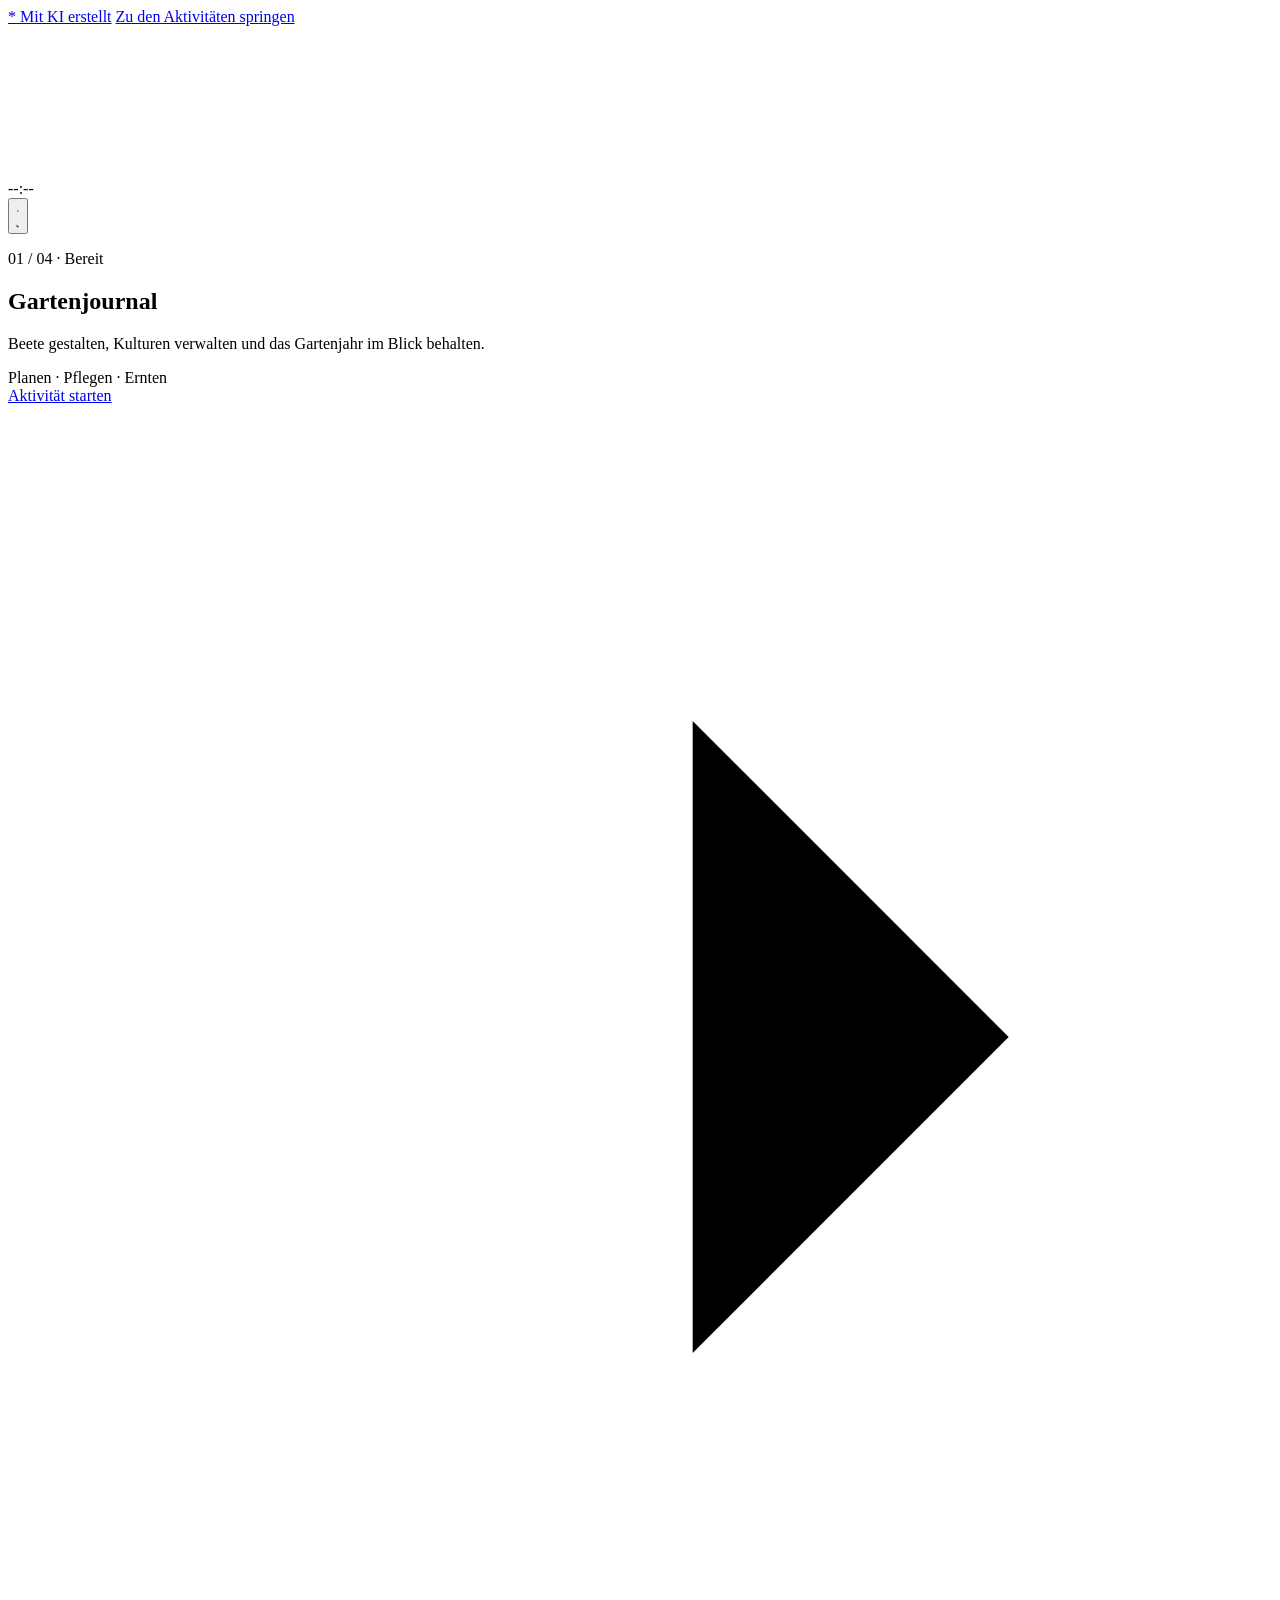
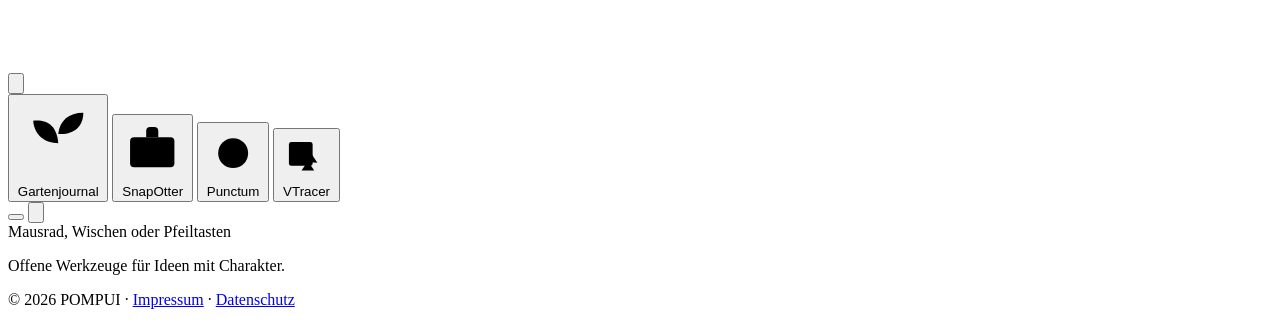
==== sites/landing-page/html/index.html @ 38b5ebee "feat: only implemented activities by default; debug switch for previews - Mark the four deployed app" ====
<!doctype html>
<html lang="de">
<head>
    <meta charset="utf-8">
    <meta name="viewport" content="width=device-width, initial-scale=1">
    <meta name="description" content="POMPUI bündelt offene, nützliche Webanwendungen an einem Ort.">
    <meta name="theme-color" content="#07110f">
    <title>POMPUI — Aktivitäten</title>
    <script src="/assets/js/theme-init.js?v=1"></script>
    <link rel="stylesheet" href="/assets/css/style.css?v=4">
    <script src="/assets/js/theme.js?v=1" defer></script>
    <script src="/assets/js/logo-theme.js?v=3" defer></script>
    <script src="/assets/js/wheel-geometry.js?v=1" defer></script>
    <script src="/assets/js/main.js?v=3" defer></script>
</head>
<body class="home-page" data-theme="garden">
    <a class="ai-note" href="/datenschutz" title="Diese Seite wurde mit Unterstützung von KI erstellt" aria-label="Hinweis: Diese Seite wurde mit Unterstützung von KI erstellt. Zur Datenschutzerklärung.">* Mit KI erstellt</a>
    <a class="skip-link" href="#activity-menu">Zu den Aktivitäten springen</a>

    <div class="scene" aria-hidden="true">
        <span class="scene__wash"></span>
        <span class="scene__orb scene__orb--primary"></span>
        <span class="scene__orb scene__orb--secondary"></span>
        <span class="scene__grid"></span>
        <span class="scene__grain"></span>
    </div>

    <div class="screen">
        <header class="topbar">
            <a class="brand" href="/" aria-label="POMPUI Startseite">
                <span class="brand__mark" aria-hidden="true">
                    <span class="logo-stack logo-stack--brand">
                        <object class="logo-variant" data-pompui-logo data-pompui-brand-logo data-logo-dark-src="/assets/img/pompui-logo-dark.svg?v=1" data-logo-light-src="/assets/img/pompui-logo-light.svg?v=1" type="image/svg+xml" tabindex="-1"></object>
                    </span>
                </span>
                <span class="brand__wordmark" aria-hidden="true">
                    <object class="brand__wordmark-art" data-pompui-logo data-pompui-wordmark data-logo-mode="dark" data="/assets/img/POMPUI-Wordmark_Dark_Theme.svg?v=2" type="image/svg+xml" tabindex="-1"></object>
                </span>
            </a>

            <div class="topbar__actions">
                <div class="topbar__context" data-clock aria-label="Aktuelle Uhrzeit">
                    <span class="topbar__dot"></span>
                    <span data-clock-time>--:--</span>
                </div>
                <button class="theme-toggle" type="button" data-color-mode-toggle aria-label="Lightmode aktivieren" aria-pressed="false">
                    <svg class="theme-toggle__icon theme-toggle__icon--sun" viewBox="0 0 24 24" aria-hidden="true"><circle cx="12" cy="12" r="4"/><path d="M12 2v2m0 16v2M4.93 4.93l1.42 1.42m11.3 11.3l1.42 1.42M2 12h2m16 0h2M4.93 19.07l1.42-1.42m11.3-11.3l1.42-1.42"/></svg>
                    <svg class="theme-toggle__icon theme-toggle__icon--moon" viewBox="0 0 24 24" aria-hidden="true"><path d="M20.2 15.2A8.5 8.5 0 0 1 8.8 3.8 8.5 8.5 0 1 0 20.2 15.2Z"/></svg>
                </button>
            </div>
        </header>

        <main class="console" aria-labelledby="activity-title">
            <div class="hero-panel">
            <section class="activity-details" data-activity-details aria-live="polite">
                <p class="activity-details__eyebrow">
                    <span data-activity-count>01 / 04</span>
                    <span aria-hidden="true">·</span>
                    <span data-activity-status>Bereit</span>
                </p>
                <h1 id="activity-title" data-activity-title>Gartenjournal</h1>
                <p class="activity-details__description" data-activity-description>
                    Beete gestalten, Kulturen verwalten und das Gartenjahr im Blick behalten.
                </p>
                <div class="activity-details__meta">
                    <span data-activity-meta>Planen · Pflegen · Ernten</span>
                </div>
                <div class="activity-details__action" data-activity-action>
                    <a class="launch-button" href="https://gj.pompui.de/">
                        <span>Aktivität starten</span>
                        <svg viewBox="0 0 24 24" aria-hidden="true"><path d="M5 12h14m-6-6 6 6-6 6" /></svg>
                    </a>
                </div>
            </section>

                <div class="activity-preview-slot" aria-hidden="true"></div>
            </div>

            <section class="carousel-stage" id="activity-menu" aria-label="Aktivitäten auswählen">
                <button class="carousel-control carousel-control--previous" type="button" data-direction="-1" aria-label="Vorherige Aktivität">
                    <svg viewBox="0 0 24 24" aria-hidden="true"><path d="m15 18-6-6 6-6" /></svg>
                </button>

                <div class="activity-carousel" data-carousel tabindex="0" role="group" aria-label="Endloses Aktivitätenmenü">
                    <button class="activity-tile is-active" type="button" data-activity-id="garden" data-index="0" aria-current="true">
                        <span class="activity-tile__surface">
                            <span class="activity-tile__shine"></span>
                            <svg class="activity-tile__icon" viewBox="0 0 64 64" aria-hidden="true">
                                <path d="M32 54V27" />
                                <path d="M32 35C22 35 14 29 13 18c11-1 18 4 19 17Z" />
                                <path d="M32 28c1-10 8-16 19-16 0 11-8 17-19 16Z" />
                                <path d="M18 54h28" />
                            </svg>
                        </span>
                        <span class="activity-tile__label">Gartenjournal</span>
                    </button>

                    <button class="activity-tile" type="button" data-activity-id="snapotter" data-index="1" aria-current="false">
                        <span class="activity-tile__surface">
                            <span class="activity-tile__shine"></span>
                            <svg class="activity-tile__icon" viewBox="0 0 64 64" aria-hidden="true">
                                <rect x="10" y="20" width="44" height="30" rx="4" />
                                <path d="M26 20v-6a4 4 0 0 1 4-4h4a4 4 0 0 1 4 4v6" />
                                <path d="M10 32h44" />
                                <circle cx="23" cy="40" r="3" />
                                <circle cx="41" cy="40" r="3" />
                            </svg>
                        </span>
                        <span class="activity-tile__label">SnapOtter</span>
                    </button>

                    <button class="activity-tile" type="button" data-activity-id="punctum" data-index="2" aria-current="false">
                        <span class="activity-tile__surface">
                            <span class="activity-tile__shine"></span>
                            <svg class="activity-tile__icon" viewBox="0 0 64 64" aria-hidden="true">
                                <circle cx="32" cy="32" r="17" />
                                <path d="M32 21v11l8 7" />
                                <path d="M49 32h5M10 32h5M32 15v-5M32 49v5" />
                            </svg>
                        </span>
                        <span class="activity-tile__label">Punctum</span>
                    </button>

                    <button class="activity-tile" type="button" data-activity-id="vtracer" data-index="3" aria-current="false">
                        <span class="activity-tile__surface">
                            <span class="activity-tile__shine"></span>
                            <svg class="activity-tile__icon" viewBox="0 0 64 64" aria-hidden="true">
                                <rect x="10" y="14" width="30" height="30" rx="3" />
                                <path d="M14 38 24 26l8 8 6-6 8 12" />
                                <circle cx="21" cy="22" r="3" />
                                <path d="M26 50l8-12 8 12" />
                            </svg>
                        </span>
                        <span class="activity-tile__label">VTracer</span>
                    </button>
                </div>

                <button class="activity-compass" type="button" data-wheel-home aria-label="Zur Aktivität Abonnements navigieren" title="Zu den Abonnements">
                    <span class="activity-compass__dial" aria-hidden="true">
                        <span class="activity-compass__needle"></span>
                    </span>
                </button>

                <button class="carousel-control carousel-control--next" type="button" data-direction="1" aria-label="Nächste Aktivität">
                    <svg viewBox="0 0 24 24" aria-hidden="true"><path d="m9 18 6-6-6-6" /></svg>
                </button>
            </section>

            <div class="interaction-hint" aria-hidden="true">
                <span class="interaction-hint__mouse">
                    <span></span>
                </span>
                <span>Mausrad, Wischen oder Pfeiltasten</span>
            </div>
        </main>

        <footer class="bottombar">
            <p>Offene Werkzeuge für Ideen mit Charakter.</p>
            <p>
                <span>&copy; <span data-current-year>2026</span> POMPUI</span>
                <span aria-hidden="true">·</span>
                <a href="/impressum">Impressum</a> · <a href="/datenschutz">Datenschutz</a>
            </p>
        </footer>
    </div>

    <div class="selection-flash" data-selection-flash aria-hidden="true"></div>

    <dialog class="subscription-dialog" data-subscription-dialog aria-labelledby="subscription-title" aria-describedby="subscription-description">
        <div class="subscription-dialog__panel">
            <header class="subscription-dialog__header">
                <div>
                    <p class="subscription-dialog__eyebrow">Persönliche Auswahl</p>
                    <h2 id="subscription-title">Aktivitäten abonnieren</h2>
                    <p id="subscription-description">Einzelne Aktivitäten oder vollständige Kategorien auswählen.</p>
                </div>
                <span class="subscription-dialog__count" data-subscription-count aria-live="polite"></span>
                <label class="subscription-dialog__debug" title="Vorschau noch nicht implementierter Aktivitäten freischalten">
                    <input class="subscription-checkbox" type="checkbox" data-subscription-debug>
                    <span class="subscription-dialog__debug-label">Debug</span>
                </label>
            </header>

            <div class="subscription-dialog__content" data-subscription-content></div>

            <footer class="subscription-dialog__footer">
                <p>Die Auswahl wird nur in diesem Browser gespeichert.</p>
                <button class="subscription-dialog__confirm" type="button" data-subscription-confirm>OK</button>
            </footer>
        </div>
    </dialog>
</body>
</html>
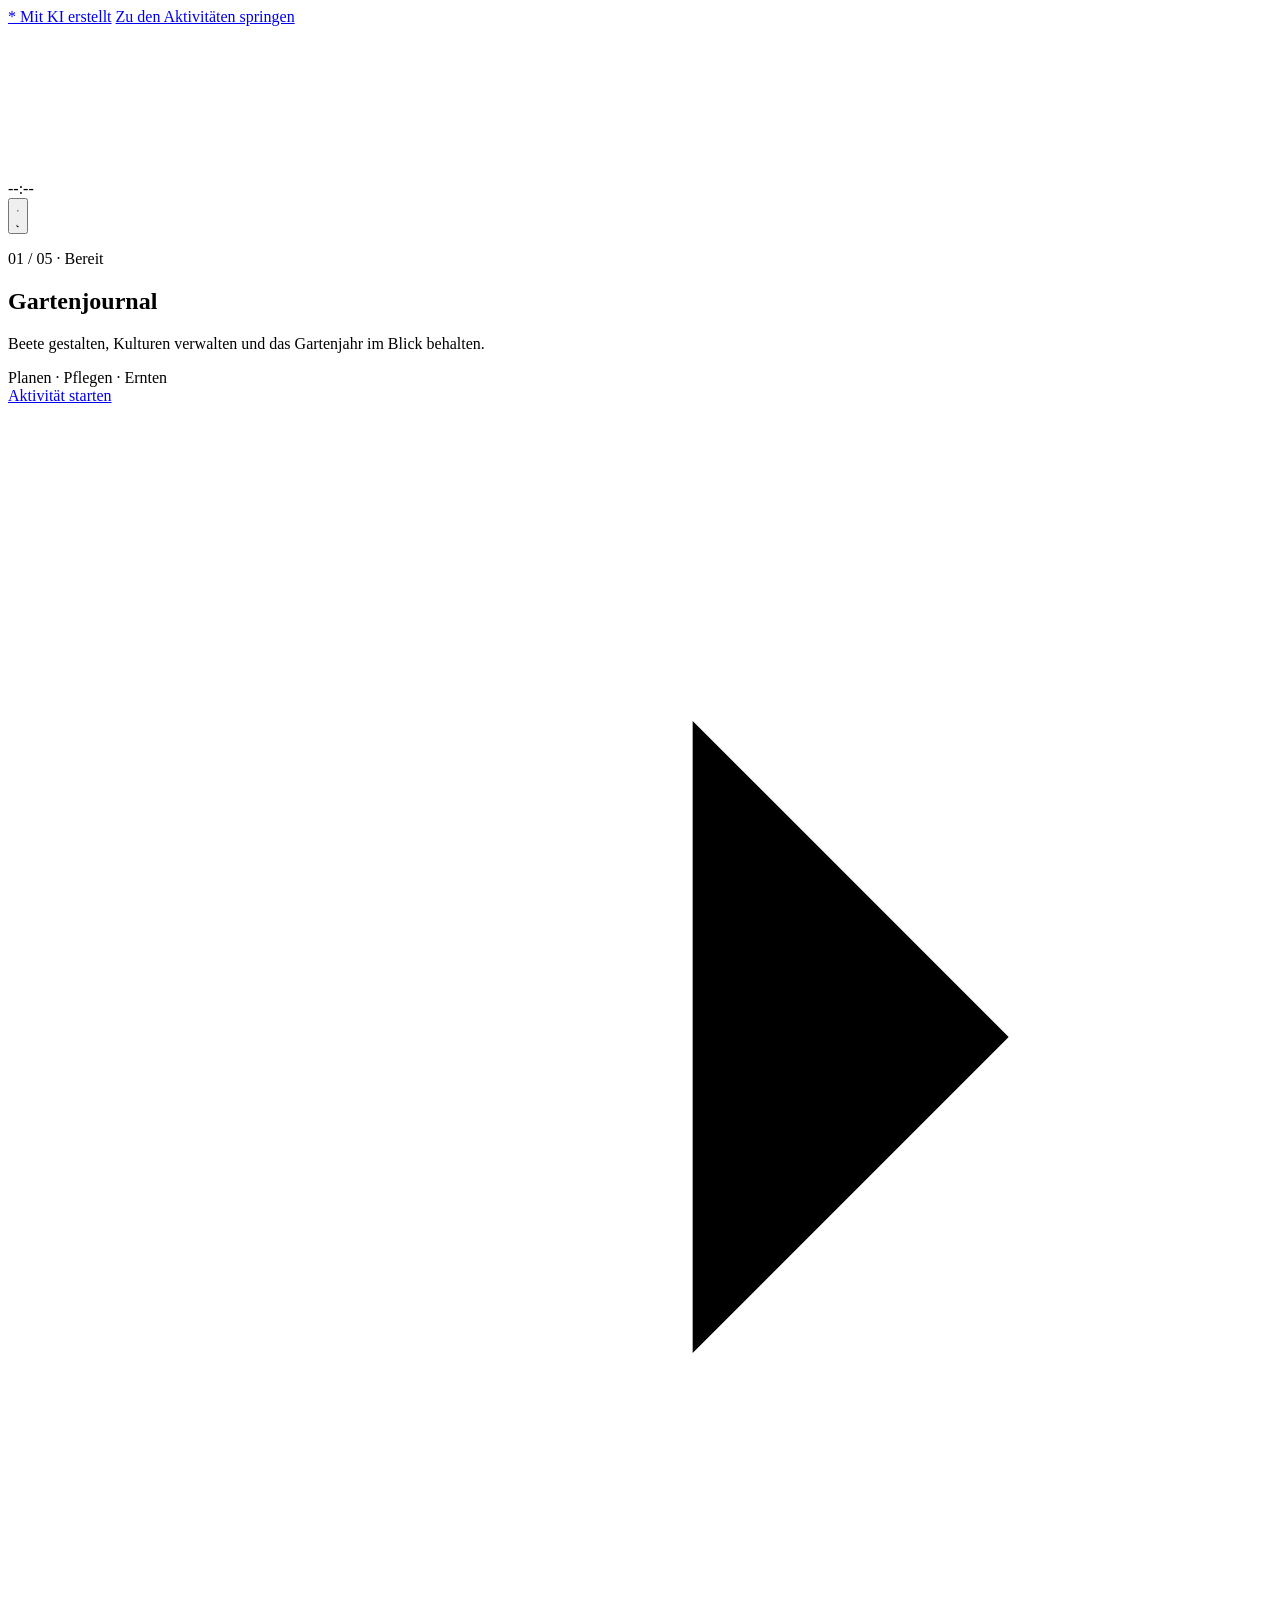
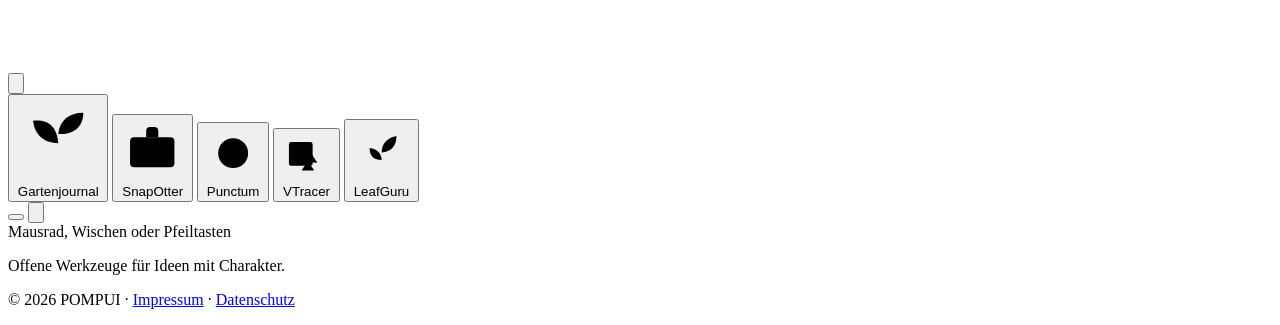
==== commit 58921f6d: "feat: add LeafGuru to the hosted apps (local debug) LeafGuru (github.com/GitMinIT/LeafGuru) joins th" ====
--- a/sites/landing-page/html/index.html
+++ b/sites/landing-page/html/index.html
@@ -7,11 +7,11 @@
     <meta name="theme-color" content="#07110f">
     <title>POMPUI — Aktivitäten</title>
     <script src="/assets/js/theme-init.js?v=1"></script>
-    <link rel="stylesheet" href="/assets/css/style.css?v=4">
+    <link rel="stylesheet" href="/assets/css/style.css?v=6">
     <script src="/assets/js/theme.js?v=1" defer></script>
     <script src="/assets/js/logo-theme.js?v=3" defer></script>
     <script src="/assets/js/wheel-geometry.js?v=1" defer></script>
-    <script src="/assets/js/main.js?v=3" defer></script>
+    <script src="/assets/js/main.js?v=5" defer></script>
 </head>
 <body class="home-page" data-theme="garden">
     <a class="ai-note" href="/datenschutz" title="Diese Seite wurde mit Unterstützung von KI erstellt" aria-label="Hinweis: Diese Seite wurde mit Unterstützung von KI erstellt. Zur Datenschutzerklärung.">* Mit KI erstellt</a>
@@ -54,7 +54,7 @@
             <div class="hero-panel">
             <section class="activity-details" data-activity-details aria-live="polite">
                 <p class="activity-details__eyebrow">
-                    <span data-activity-count>01 / 04</span>
+                    <span data-activity-count>01 / 05</span>
                     <span aria-hidden="true">·</span>
                     <span data-activity-status>Bereit</span>
                 </p>
@@ -133,6 +133,18 @@
                         </span>
                         <span class="activity-tile__label">VTracer</span>
                     </button>
+
+                    <button class="activity-tile" type="button" data-activity-id="leafguru" data-index="4" aria-current="false">
+                        <span class="activity-tile__surface">
+                            <span class="activity-tile__shine"></span>
+                            <svg class="activity-tile__icon" viewBox="0 0 64 64" aria-hidden="true">
+                                <path d="M32 56V26" />
+                                <path d="M32 33c0-9 5-16 16-18 0 11-6 17-16 18Z" />
+                                <path d="M32 41c0-7-5-12-13-13 0 9 5 13 13 13Z" />
+                            </svg>
+                        </span>
+                        <span class="activity-tile__label">LeafGuru</span>
+                    </button>
                 </div>
 
                 <button class="activity-compass" type="button" data-wheel-home aria-label="Zur Aktivität Abonnements navigieren" title="Zu den Abonnements">
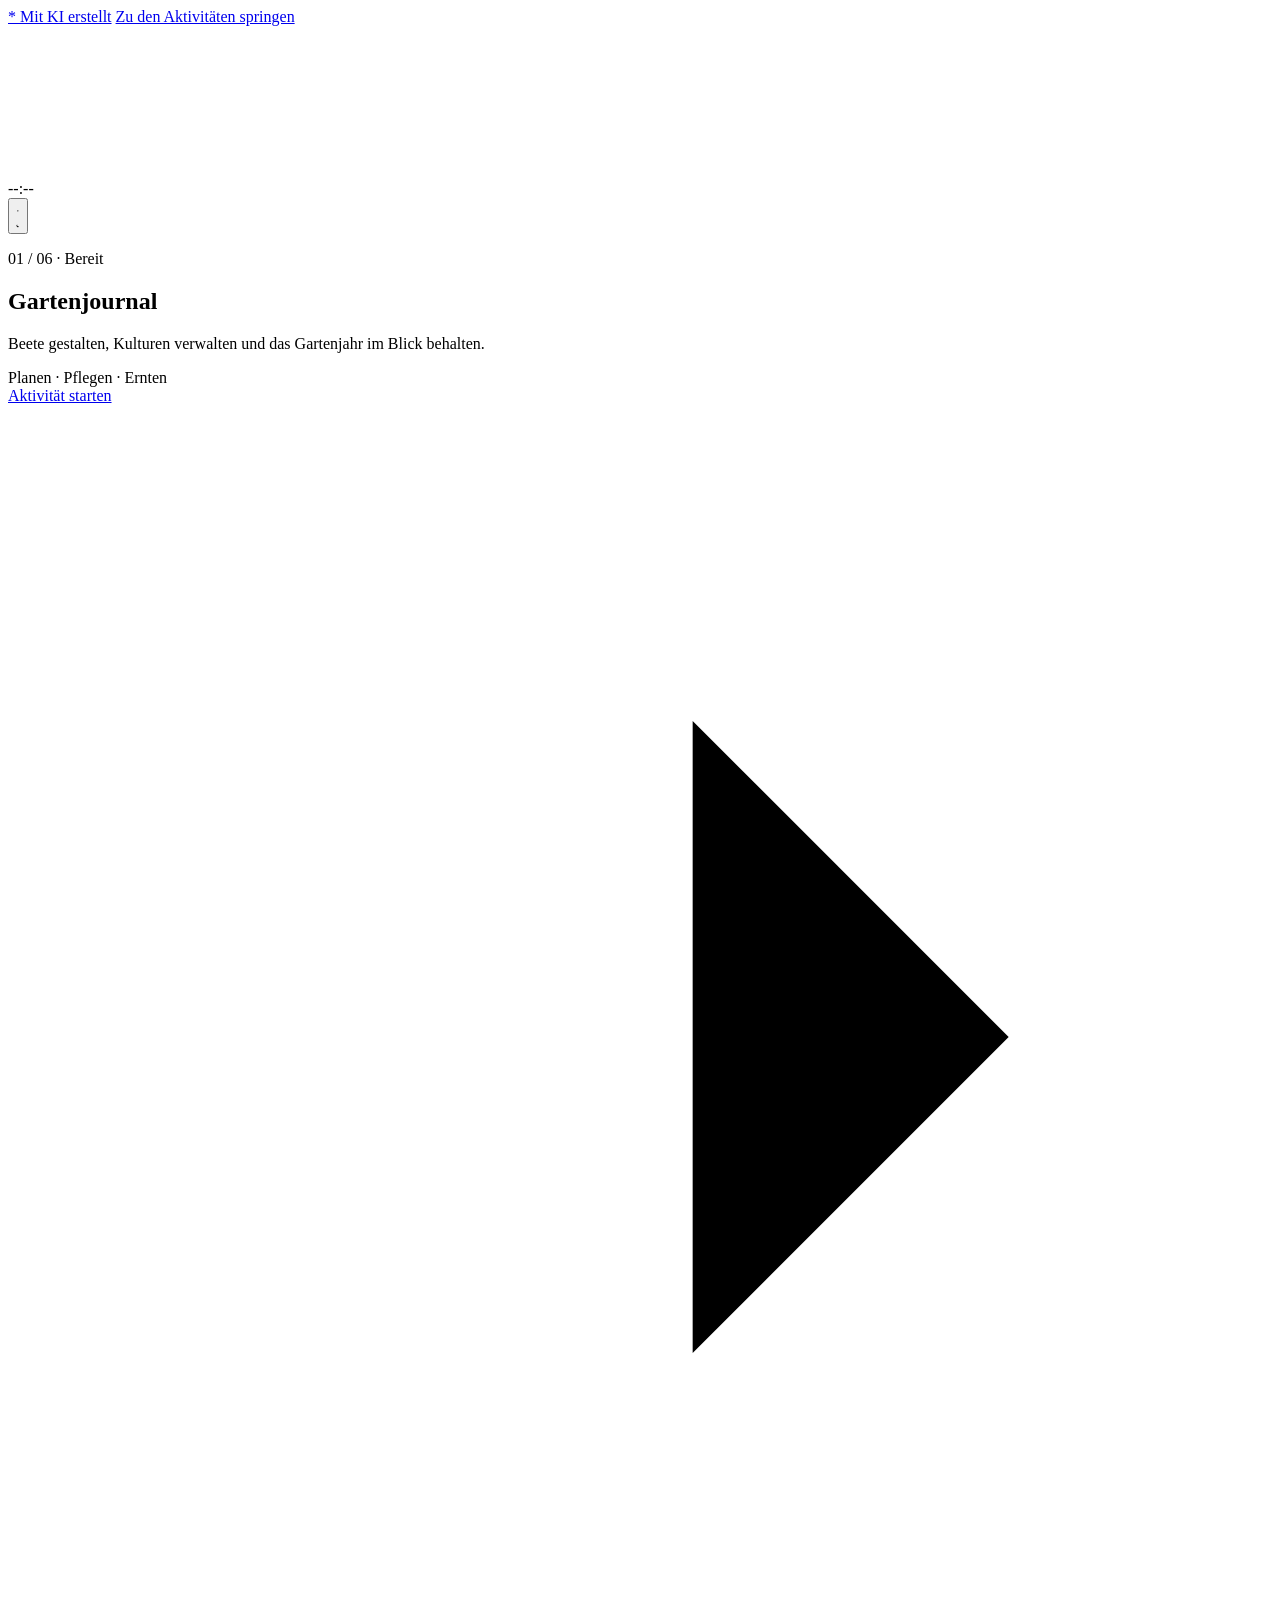
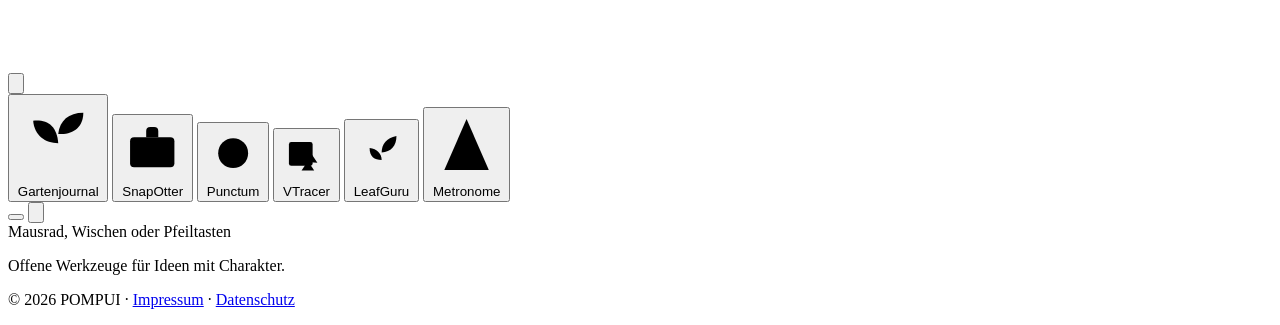
==== commit 3527be76: "Add Metronome as a new hosted app (metronome.pompui.de) Implements the 'Adding a new app' flow from " ====
--- a/sites/landing-page/html/index.html
+++ b/sites/landing-page/html/index.html
@@ -5,6 +5,7 @@
     <meta name="viewport" content="width=device-width, initial-scale=1">
     <meta name="description" content="POMPUI bündelt offene, nützliche Webanwendungen an einem Ort.">
     <meta name="theme-color" content="#07110f">
+    <link rel="icon" href="/assets/img/pompui-logo-light.svg" type="image/svg+xml">
     <title>POMPUI — Aktivitäten</title>
     <script src="/assets/js/theme-init.js?v=1"></script>
     <link rel="stylesheet" href="/assets/css/style.css?v=6">
@@ -54,7 +55,7 @@
             <div class="hero-panel">
             <section class="activity-details" data-activity-details aria-live="polite">
                 <p class="activity-details__eyebrow">
-                    <span data-activity-count>01 / 05</span>
+                    <span data-activity-count>01 / 06</span>
                     <span aria-hidden="true">·</span>
                     <span data-activity-status>Bereit</span>
                 </p>
@@ -145,6 +146,18 @@
                         </span>
                         <span class="activity-tile__label">LeafGuru</span>
                     </button>
+
+                    <button class="activity-tile" type="button" data-activity-id="metronome" data-index="5" aria-current="false">
+                        <span class="activity-tile__surface">
+                            <span class="activity-tile__shine"></span>
+                            <svg class="activity-tile__icon" viewBox="0 0 64 64" aria-hidden="true">
+                                <path d="M32 8 12 54h40Z" />
+                                <path d="M32 46V20" />
+                                <path d="M26 30h12" />
+                            </svg>
+                        </span>
+                        <span class="activity-tile__label">Metronome</span>
+                    </button>
                 </div>
 
                 <button class="activity-compass" type="button" data-wheel-home aria-label="Zur Aktivität Abonnements navigieren" title="Zu den Abonnements">
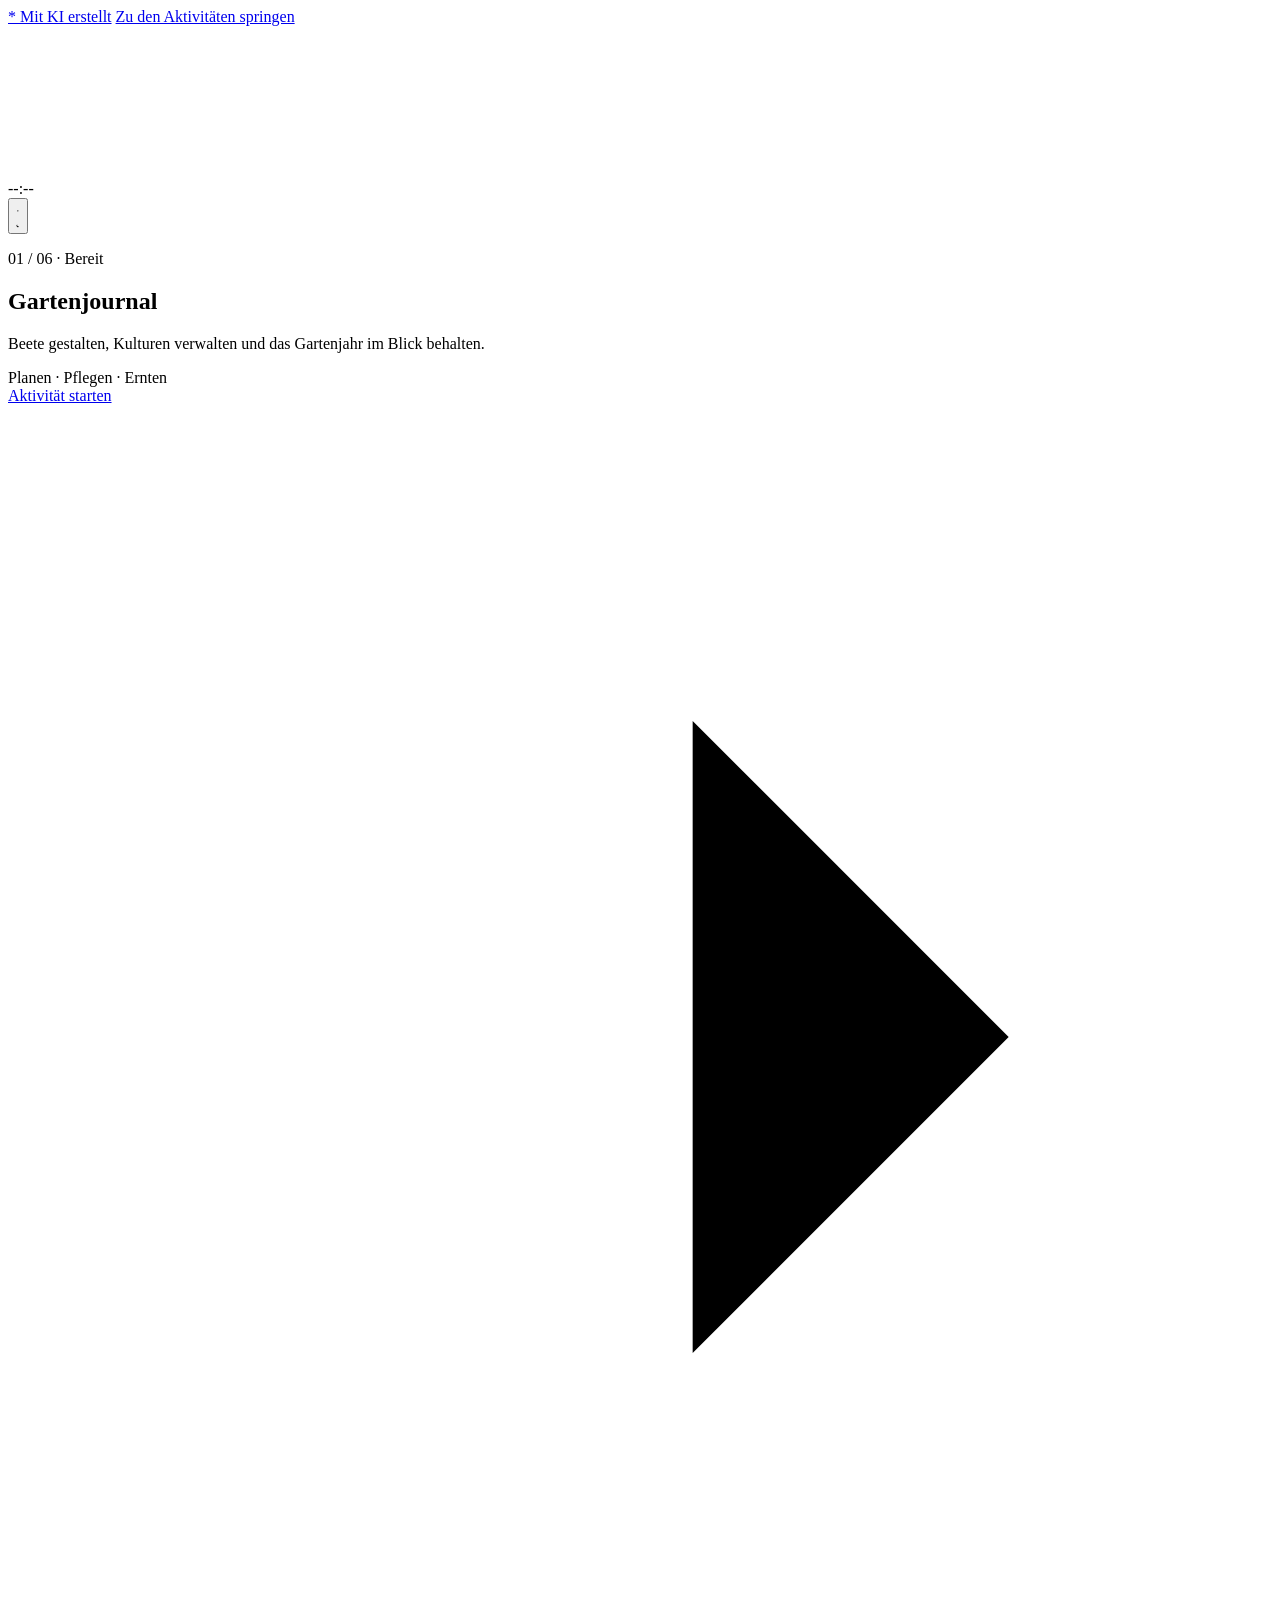
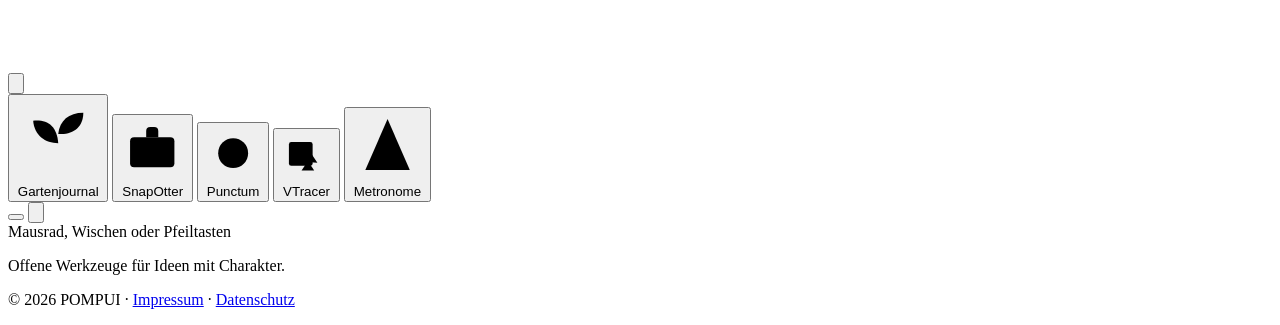
==== commit 7406bc5f: "chore: remove LeafGuru from the site and compose LeafGuru is not finished yet, so drop it until it c" ====
--- a/sites/landing-page/html/index.html
+++ b/sites/landing-page/html/index.html
@@ -135,19 +135,7 @@
                         <span class="activity-tile__label">VTracer</span>
                     </button>
 
-                    <button class="activity-tile" type="button" data-activity-id="leafguru" data-index="4" aria-current="false">
-                        <span class="activity-tile__surface">
-                            <span class="activity-tile__shine"></span>
-                            <svg class="activity-tile__icon" viewBox="0 0 64 64" aria-hidden="true">
-                                <path d="M32 56V26" />
-                                <path d="M32 33c0-9 5-16 16-18 0 11-6 17-16 18Z" />
-                                <path d="M32 41c0-7-5-12-13-13 0 9 5 13 13 13Z" />
-                            </svg>
-                        </span>
-                        <span class="activity-tile__label">LeafGuru</span>
-                    </button>
-
-                    <button class="activity-tile" type="button" data-activity-id="metronome" data-index="5" aria-current="false">
+                    <button class="activity-tile" type="button" data-activity-id="metronome" data-index="4" aria-current="false">
                         <span class="activity-tile__surface">
                             <span class="activity-tile__shine"></span>
                             <svg class="activity-tile__icon" viewBox="0 0 64 64" aria-hidden="true">
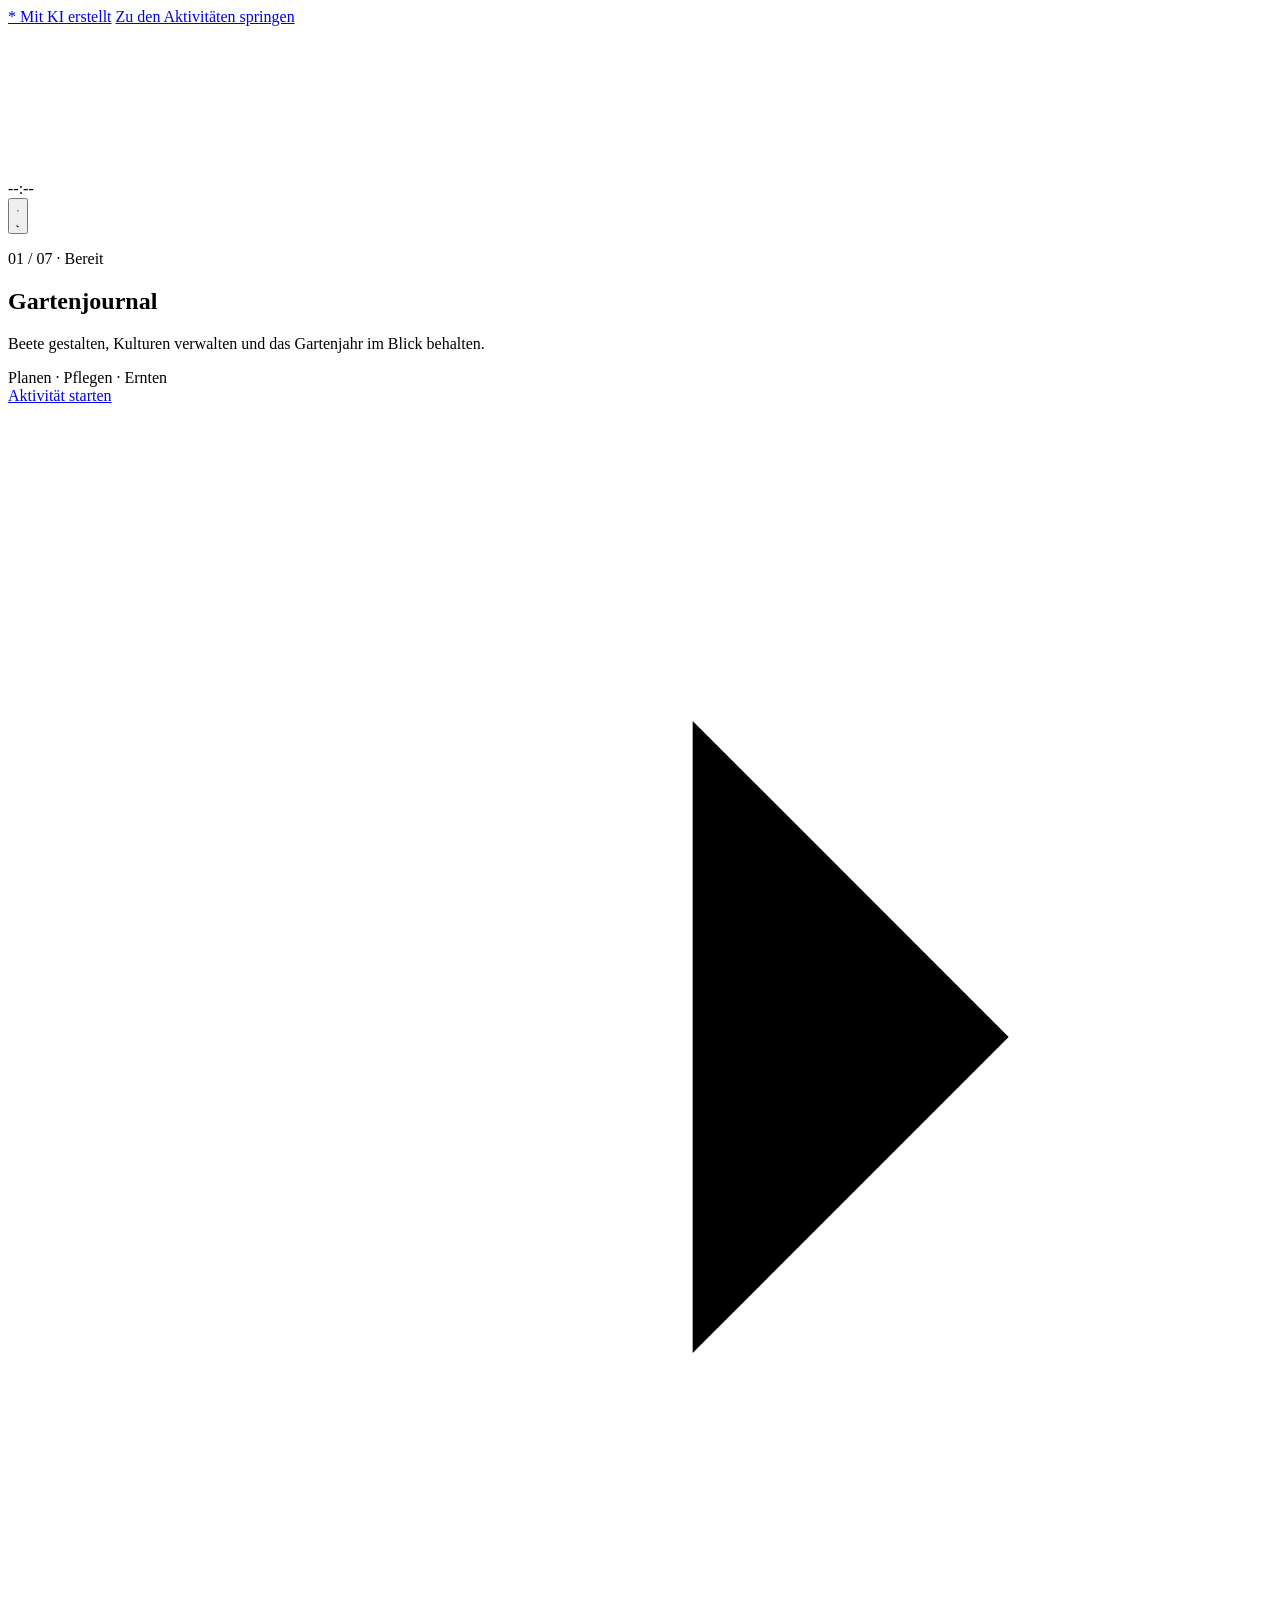
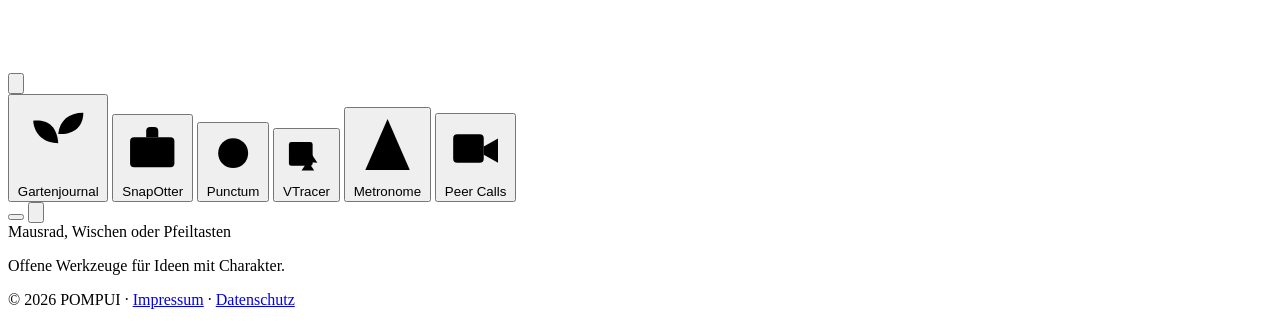
==== commit 26a3794b: "Add Peer Calls app + own STUN/TURN (coturn) to the hosted stack - pompui-peercalls service: builds ." ====
--- a/sites/landing-page/html/index.html
+++ b/sites/landing-page/html/index.html
@@ -55,7 +55,7 @@
             <div class="hero-panel">
             <section class="activity-details" data-activity-details aria-live="polite">
                 <p class="activity-details__eyebrow">
-                    <span data-activity-count>01 / 06</span>
+                    <span data-activity-count>01 / 07</span>
                     <span aria-hidden="true">·</span>
                     <span data-activity-status>Bereit</span>
                 </p>
@@ -146,6 +146,18 @@
                         </span>
                         <span class="activity-tile__label">Metronome</span>
                     </button>
+
+                    <button class="activity-tile" type="button" data-activity-id="peercalls" data-index="5" aria-current="false">
+                        <span class="activity-tile__surface">
+                            <span class="activity-tile__shine"></span>
+                            <svg class="activity-tile__icon" viewBox="0 0 64 64" aria-hidden="true">
+                                <path d="M10 22a4 4 0 0 1 4-4h22a4 4 0 0 1 4 4v20a4 4 0 0 1-4 4H14a4 4 0 0 1-4-4Z" />
+                                <path d="M40 30l14-8v24l-14-8Z" />
+                                <path d="M18 32h.01M22 28h.01" />
+                            </svg>
+                        </span>
+                        <span class="activity-tile__label">Peer Calls</span>
+                    </button>
                 </div>
 
                 <button class="activity-compass" type="button" data-wheel-home aria-label="Zur Aktivität Abonnements navigieren" title="Zu den Abonnements">
